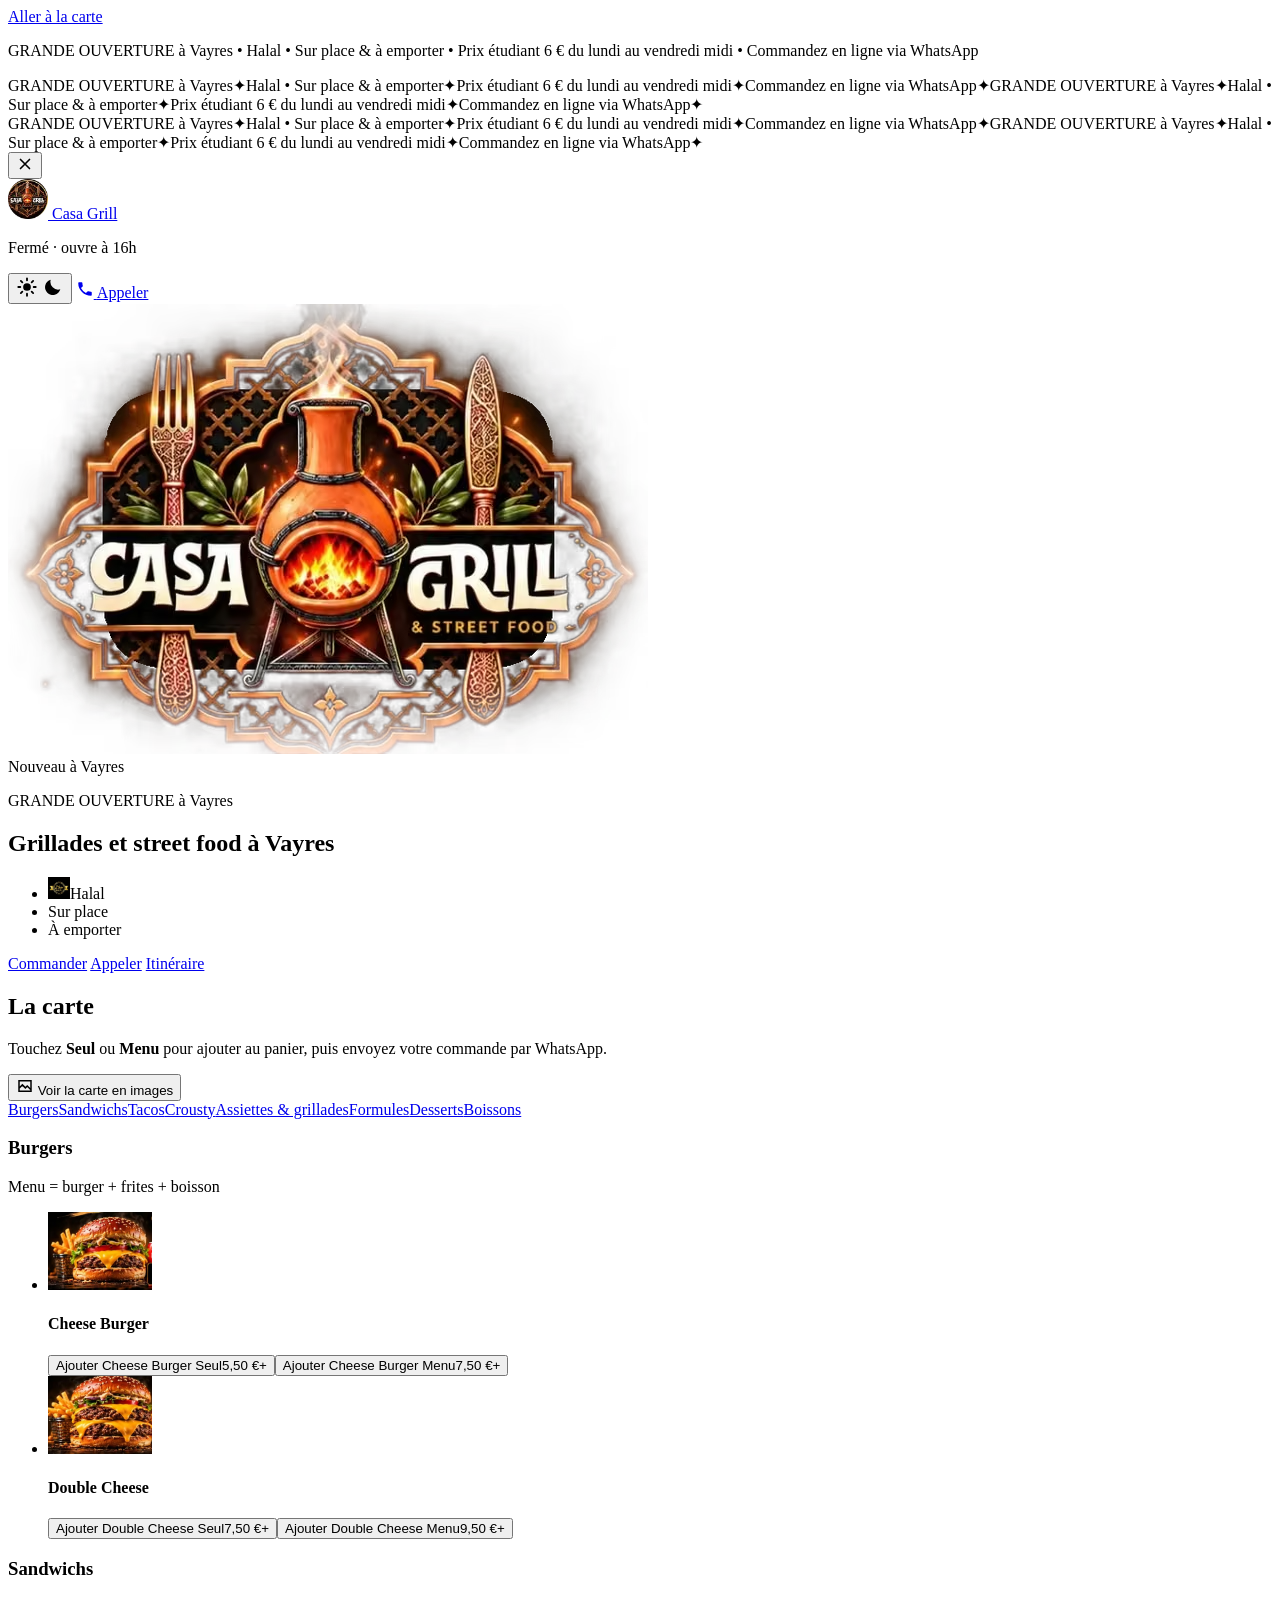
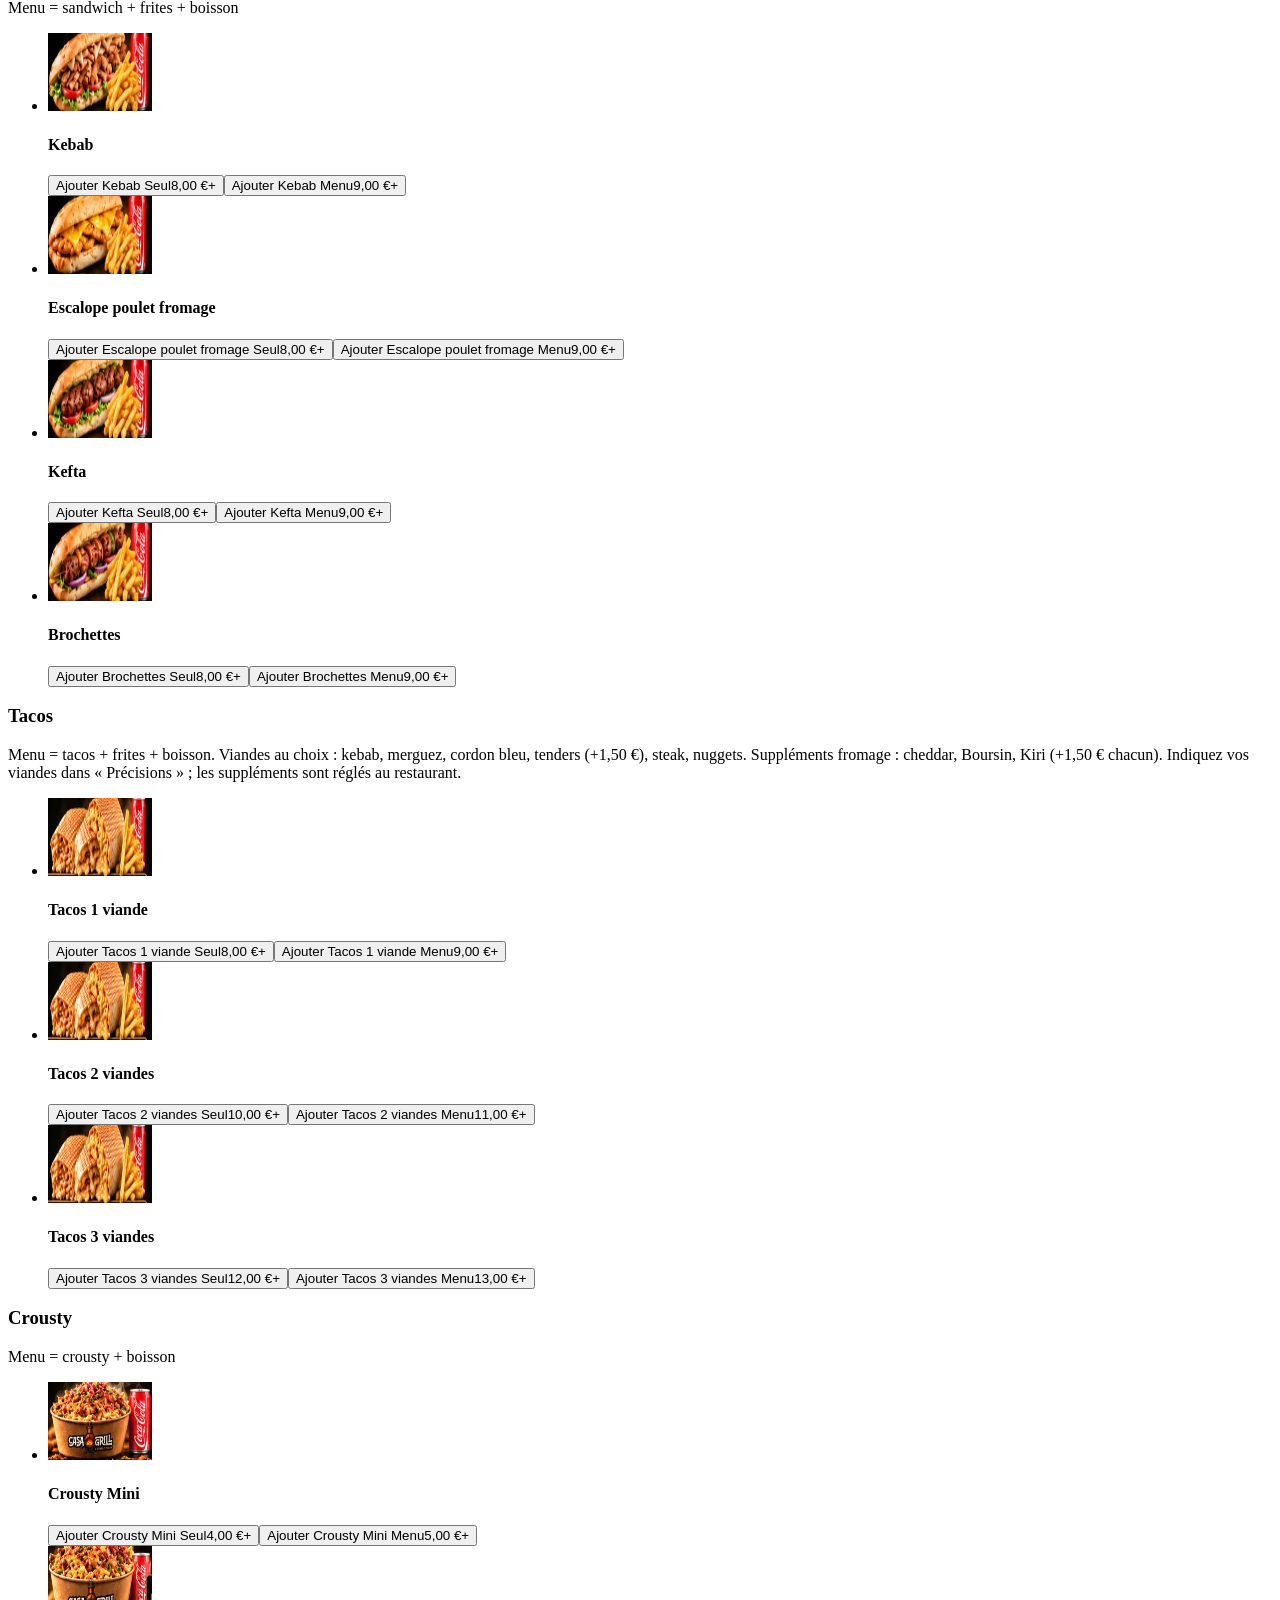
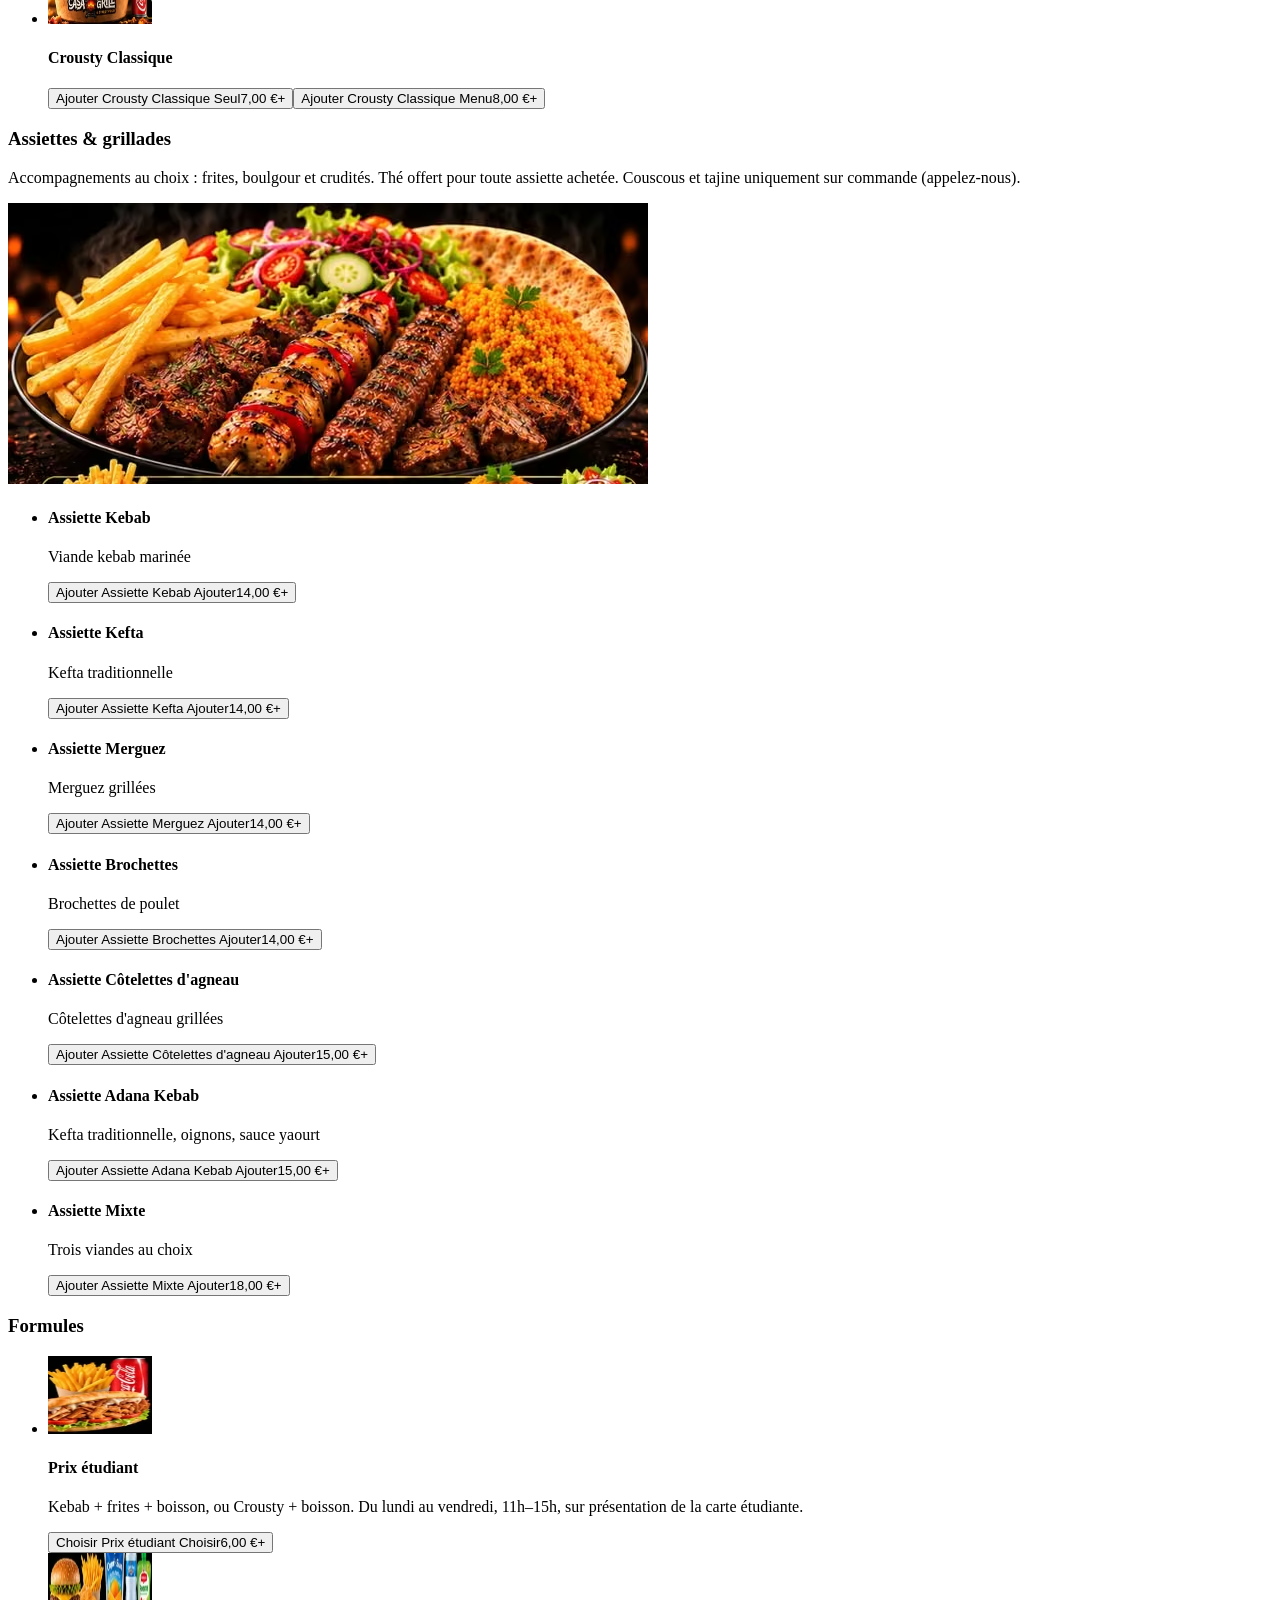
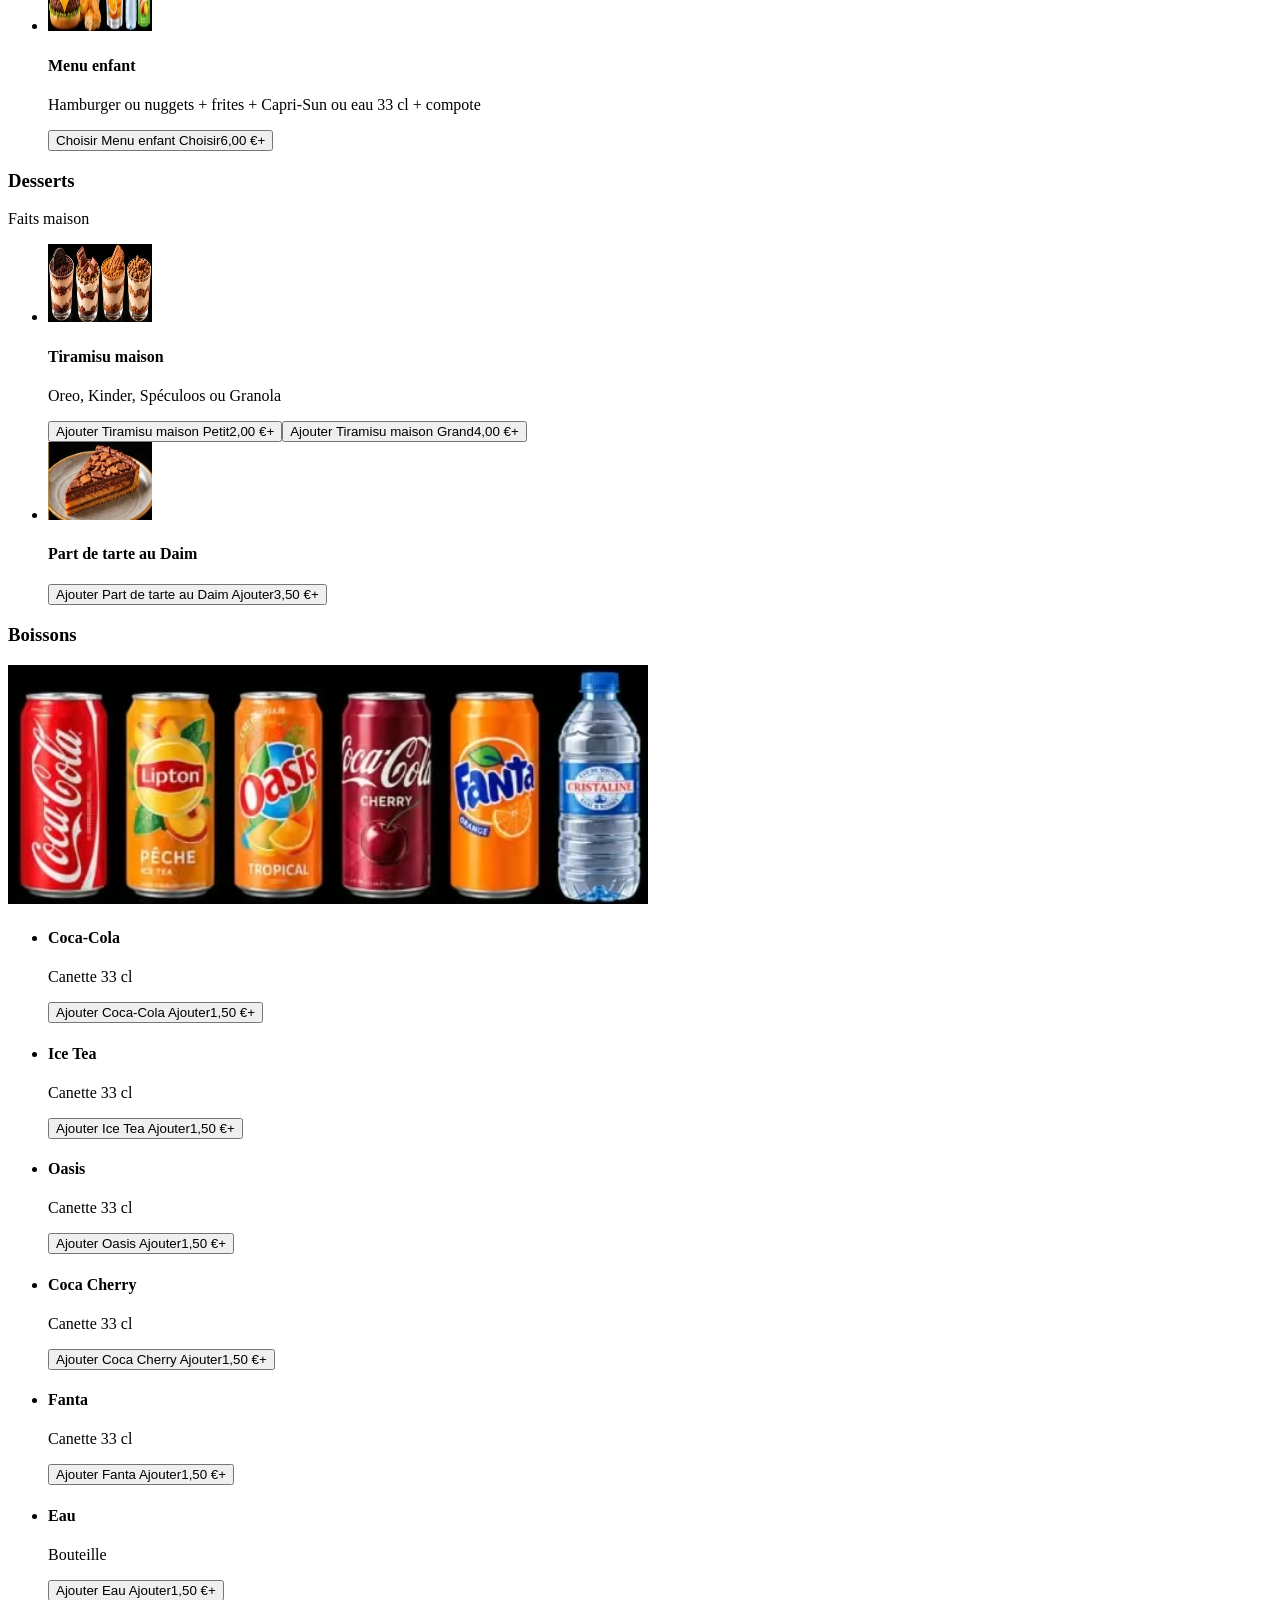
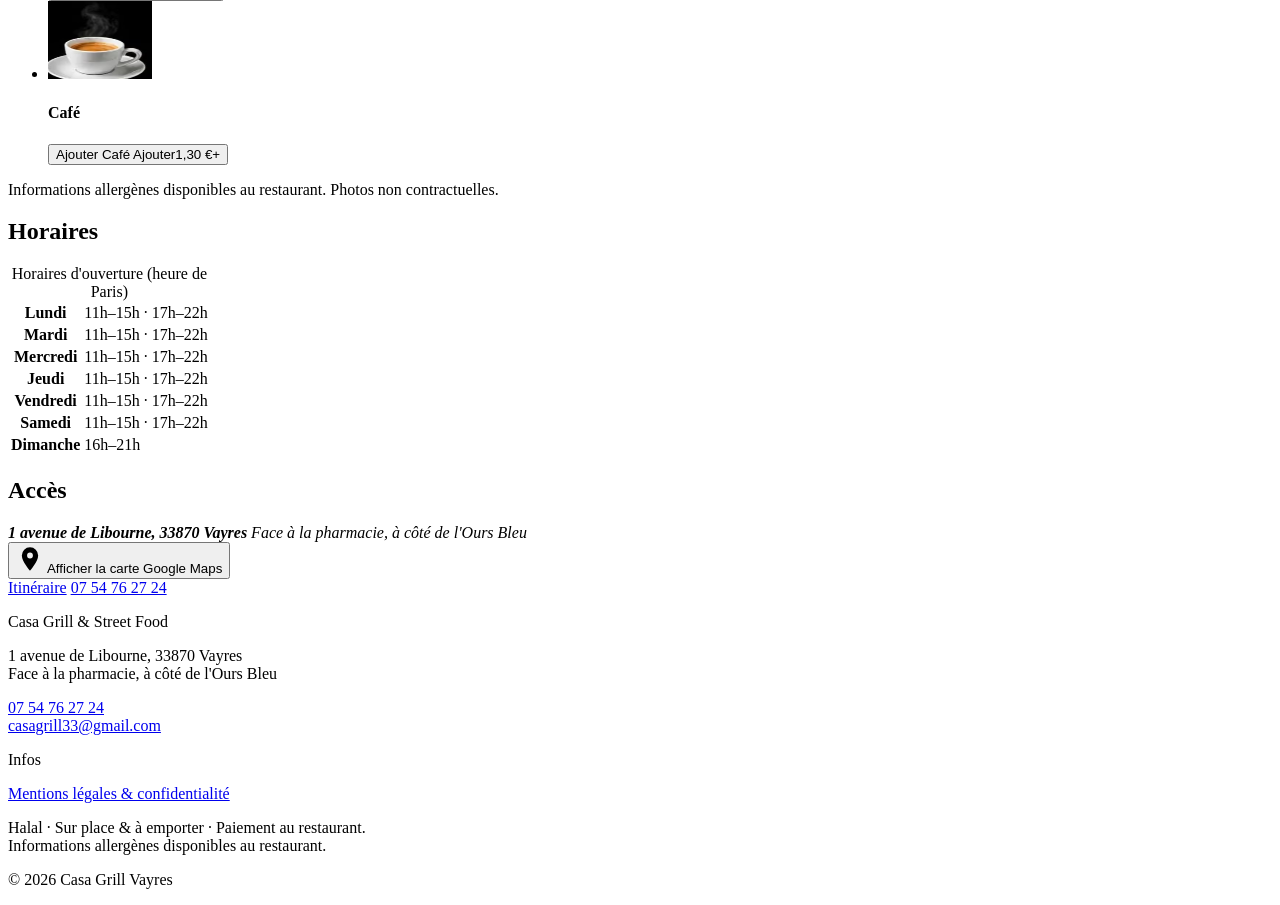
==== src/index.html @ 702e7d70 "Site Casa Grill Vayres : carte, panier et commande WhatsApp Co-Authored-By: Claude Opus 5.5 <noreply" ====
<!doctype html>
<html lang="fr" data-theme="dark">
<head>
<meta charset="utf-8">
<meta name="viewport" content="width=device-width, initial-scale=1, viewport-fit=cover">
<title>Casa Grill Vayres – Kebab, burgers, tacos &amp; grillades halal</title>
<meta name="description" content="Casa Grill &amp; Street Food à Vayres (33870), près de Libourne : kebab, burgers, tacos, crousty et assiettes grillées halal. Sur place, à emporter, commande par WhatsApp au 07 54 76 27 24.">
<link rel="canonical" href="https://casagrill-vayres.fr/">
<meta name="theme-color" content="#120d09">
<meta name="color-scheme" content="dark light">
<meta property="og:type" content="restaurant">
<meta property="og:locale" content="fr_FR">
<meta property="og:site_name" content="Casa Grill Vayres">
<meta property="og:title" content="Casa Grill Vayres – Kebab, burgers, tacos &amp; grillades halal">
<meta property="og:description" content="Grillades et street food halal à Vayres. Sur place &amp; à emporter. Commandez en ligne via WhatsApp.">
<meta property="og:url" content="https://casagrill-vayres.fr/">
<meta property="og:image" content="https://casagrill-vayres.fr/img/og-image.jpg">
<meta property="og:image:width" content="1200">
<meta property="og:image:height" content="630">
<meta property="og:image:alt" content="Logo Casa Grill &amp; Street Food, Vayres">
<meta name="twitter:card" content="summary_large_image">
<meta name="twitter:title" content="Casa Grill Vayres – Kebab, burgers, tacos &amp; grillades halal">
<meta name="twitter:description" content="Grillades et street food halal à Vayres. Sur place &amp; à emporter.">
<meta name="twitter:image" content="https://casagrill-vayres.fr/img/og-image.jpg">
<link rel="icon" href="img/favicon-32.png" sizes="32x32" type="image/png">
<link rel="apple-touch-icon" href="img/apple-touch-icon.png">
<link rel="manifest" href="manifest.webmanifest">
<link rel="preload" href="fonts/rakkas-latin.woff2" as="font" type="font/woff2" crossorigin>
<link rel="preload" href="fonts/figtree-latin.woff2" as="font" type="font/woff2" crossorigin>
<link rel="preload" as="image" href="img/logo-hero-sm.avif" type="image/avif" imagesrcset="img/logo-hero-sm.avif 320w, img/logo-hero.avif 640w" imagesizes="(min-width: 900px) 420px, min(72vw, 330px)" fetchpriority="high">
<link rel="preload" href="data/menu.json" as="fetch" crossorigin>
<link rel="preload" href="data/config.json" as="fetch" crossorigin>
<script>
  // Thème : sombre par défaut, choix mémorisé.
  try { var t = localStorage.getItem('cg-theme'); if (t === 'light' || t === 'dark') document.documentElement.dataset.theme = t; } catch (e) {}
</script>
<style>/*INLINE_CSS*/</style>
<script type="application/ld+json">
{
  "@context": "https://schema.org",
  "@type": "Restaurant",
  "@id": "https://casagrill-vayres.fr/#restaurant",
  "name": "Casa Grill & Street Food",
  "alternateName": "Casa Grill Vayres",
  "description": "Restaurant halal de grillades et street food à Vayres : kebab, burgers, tacos, crousty, assiettes grillées. Sur place et à emporter.",
  "url": "https://casagrill-vayres.fr/",
  "image": ["https://casagrill-vayres.fr/img/og-image.jpg"],
  "logo": "https://casagrill-vayres.fr/img/icon-512.png",
  "telephone": "+33754762724",
  "email": "casagrill33@gmail.com",
  "priceRange": "€",
  "servesCuisine": ["Halal", "Kebab", "Burgers", "Tacos", "Grillades", "Street food", "Orientale"],
  "acceptsReservations": false,
  "hasMenu": "https://casagrill-vayres.fr/#carte",
  "address": {
    "@type": "PostalAddress",
    "streetAddress": "1 avenue de Libourne",
    "addressLocality": "Vayres",
    "postalCode": "33870",
    "addressRegion": "Nouvelle-Aquitaine",
    "addressCountry": "FR"
  },
  "geo": { "@type": "GeoCoordinates", "latitude": 44.8986, "longitude": -0.3168 },
  "openingHoursSpecification": [
    { "@type": "OpeningHoursSpecification", "dayOfWeek": ["Monday","Tuesday","Wednesday","Thursday","Friday","Saturday"], "opens": "11:00", "closes": "15:00" },
    { "@type": "OpeningHoursSpecification", "dayOfWeek": ["Monday","Tuesday","Wednesday","Thursday","Friday","Saturday"], "opens": "17:00", "closes": "22:00" },
    { "@type": "OpeningHoursSpecification", "dayOfWeek": "Sunday", "opens": "16:00", "closes": "21:00" }
  ],
  "amenityFeature": [
    { "@type": "LocationFeatureSpecification", "name": "Halal", "value": true },
    { "@type": "LocationFeatureSpecification", "name": "Sur place", "value": true },
    { "@type": "LocationFeatureSpecification", "name": "À emporter", "value": true }
  ]
}
</script>
</head>
<body>
<a class="skip" href="#carte">Aller à la carte</a>

<div class="marquee" id="marquee" role="region" aria-label="Annonce : spéciale ouverture" hidden>
  <p class="sr-only" id="marquee-sr"></p>
  <div class="marquee__viewport" aria-hidden="true">
    <div class="marquee__track" id="marquee-track"></div>
  </div>
  <button class="marquee__close" id="marquee-close" type="button" aria-label="Fermer l'annonce">
    <svg viewBox="0 0 24 24" width="18" height="18" aria-hidden="true"><path d="M6 6l12 12M18 6L6 18" stroke="currentColor" stroke-width="2.2" stroke-linecap="round"/></svg>
  </button>
</div>

<header class="site-header" id="top">
  <div class="wrap site-header__inner">
    <a class="brand" href="#top" aria-label="Casa Grill, retour en haut">
      <img src="img/logo-64.webp" srcset="img/logo-64.webp 1x, img/logo-128.webp 2x" width="40" height="40" alt="">
      <span class="brand__name">Casa Grill</span>
    </a>
    <p class="status" id="status" aria-live="polite"><span class="status__dot" aria-hidden="true"></span><span class="status__text">Horaires…</span></p>
    <button class="icon-btn" id="theme-toggle" type="button" aria-label="Passer en mode clair" aria-pressed="false">
      <svg class="i-sun" viewBox="0 0 24 24" width="22" height="22" aria-hidden="true"><circle cx="12" cy="12" r="4.2" fill="currentColor"/><g stroke="currentColor" stroke-width="2" stroke-linecap="round"><path d="M12 2.5v2.2M12 19.3v2.2M2.5 12h2.2M19.3 12h2.2M5.3 5.3l1.6 1.6M17.1 17.1l1.6 1.6M5.3 18.7l1.6-1.6M17.1 6.9l1.6-1.6"/></g></svg>
      <svg class="i-moon" viewBox="0 0 24 24" width="22" height="22" aria-hidden="true"><path d="M20 14.5A8.5 8.5 0 0 1 9.5 4a8.5 8.5 0 1 0 10.5 10.5z" fill="currentColor"/></svg>
    </button>
    <a class="btn btn--call btn--sm" href="tel:+33754762724" aria-label="Appeler le restaurant">
      <svg viewBox="0 0 24 24" width="18" height="18" aria-hidden="true"><path fill="currentColor" d="M6.6 10.8a15.2 15.2 0 0 0 6.6 6.6l2.2-2.2c.3-.3.7-.4 1-.2 1.1.4 2.3.6 3.6.6.6 0 1 .4 1 1V20c0 .6-.4 1-1 1A17 17 0 0 1 3 4c0-.6.4-1 1-1h3.5c.6 0 1 .4 1 1 0 1.3.2 2.5.6 3.6.1.3 0 .7-.2 1z"/></svg>
      <span>Appeler</span>
    </a>
  </div>
</header>

<main>
  <section class="hero" aria-labelledby="hero-title">
    <div class="wrap hero__inner">
      <picture class="hero__logo">
        <source type="image/avif" srcset="img/logo-hero-sm.avif 320w, img/logo-hero.avif 640w" sizes="(min-width: 900px) 420px, min(72vw, 330px)">
        <img src="img/logo-hero-sm.webp" srcset="img/logo-hero-sm.webp 320w, img/logo-hero.webp 640w" sizes="(min-width: 900px) 420px, min(72vw, 330px)" width="640" height="450" alt="Casa Grill &amp; Street Food" fetchpriority="high" decoding="async">
      </picture>
      <div class="hero__text">
        <div class="hero__news" id="hero-news" hidden>
          <span class="pill pill--new" id="hero-badge">Nouveau à Vayres</span>
          <p class="hero__news-msg" id="hero-news-msg"></p>
          <p class="countdown" id="countdown" hidden>
            <span class="countdown__label" id="countdown-label">Grande ouverture dans</span>
            <span class="countdown__units" role="timer" aria-live="off">
              <span><b id="cd-d">0</b> j</span><span><b id="cd-h">0</b> h</span><span><b id="cd-m">0</b> min</span><span><b id="cd-s">0</b> s</span>
            </span>
          </p>
        </div>
        <h1 id="hero-title">Grillades et street food <span class="nowrap">à Vayres</span></h1>
        <ul class="badges" aria-label="Points forts">
          <li class="pill pill--halal"><img src="img/halal-sm.webp" width="22" height="22" alt="" loading="lazy">Halal</li>
          <li class="pill">Sur place</li>
          <li class="pill">À emporter</li>
        </ul>
        <div class="hero__ctas">
          <a class="btn btn--primary" href="#carte">Commander</a>
          <a class="btn btn--ghost" href="tel:+33754762724">Appeler</a>
          <a class="btn btn--ghost" href="https://www.google.com/maps/dir/?api=1&amp;destination=Casa+Grill+1+avenue+de+Libourne+33870+Vayres" target="_blank" rel="noopener">Itinéraire</a>
        </div>
      </div>
    </div>
  </section>

  <section class="menu-section" id="carte" aria-labelledby="carte-title">
    <div class="wrap menu-head">
      <h2 id="carte-title" class="section-title">La carte</h2>
      <p class="menu-head__sub">Touchez <b>Seul</b> ou <b>Menu</b> pour ajouter au panier, puis envoyez votre commande par WhatsApp.</p>
      <button class="btn btn--ghost btn--sm" type="button" id="open-posters">
        <svg viewBox="0 0 24 24" width="18" height="18" aria-hidden="true"><path fill="none" stroke="currentColor" stroke-width="2" d="M4 5h16v14H4zM4 15l4.5-4.5 4 4 2.5-2.5L20 17"/></svg>
        Voir la carte en images
      </button>
    </div>
    <nav class="tabs" id="tabs" aria-label="Catégories de la carte">
      <div class="tabs__scroller" id="tabs-scroller"></div>
    </nav>
    <div class="wrap" id="menu" aria-live="off">
      <noscript><p class="notice">Activez JavaScript pour commander en ligne, ou appelez le <a href="tel:+33754762724">07 54 76 27 24</a>. Carte en images : <a href="img/affiche-carte-street-food.webp">street food</a>, <a href="img/affiche-carte-assiettes.webp">assiettes &amp; desserts</a>.</p></noscript>
    </div>
    <div class="wrap">
      <p class="fine">Informations allergènes disponibles au restaurant. Photos non contractuelles.</p>
    </div>
  </section>

  <section class="info-section" id="horaires" aria-labelledby="horaires-title">
    <div class="wrap info-grid">
      <div class="card">
        <h2 id="horaires-title" class="section-title">Horaires</h2>
        <table class="hours" id="hours-table">
          <caption class="sr-only">Horaires d'ouverture (heure de Paris)</caption>
          <tbody>
            <tr data-day="mon"><th scope="row">Lundi</th><td>11h–15h · 17h–22h</td></tr>
            <tr data-day="tue"><th scope="row">Mardi</th><td>11h–15h · 17h–22h</td></tr>
            <tr data-day="wed"><th scope="row">Mercredi</th><td>11h–15h · 17h–22h</td></tr>
            <tr data-day="thu"><th scope="row">Jeudi</th><td>11h–15h · 17h–22h</td></tr>
            <tr data-day="fri"><th scope="row">Vendredi</th><td>11h–15h · 17h–22h</td></tr>
            <tr data-day="sat"><th scope="row">Samedi</th><td>11h–15h · 17h–22h</td></tr>
            <tr data-day="sun"><th scope="row">Dimanche</th><td>16h–21h</td></tr>
          </tbody>
        </table>
        <p class="closures" id="closures" hidden></p>
      </div>

      <div class="card" id="acces" aria-labelledby="acces-title">
        <h2 id="acces-title" class="section-title">Accès</h2>
        <address class="addr">
          <strong>1 avenue de Libourne, 33870 Vayres</strong>
          <span>Face à la pharmacie, à côté de l'Ours Bleu</span>
        </address>
        <div class="map" id="map">
          <button type="button" class="map__load" id="map-load">
            <svg viewBox="0 0 24 24" width="28" height="28" aria-hidden="true"><path fill="currentColor" d="M12 2a7 7 0 0 0-7 7c0 5.2 7 13 7 13s7-7.8 7-13a7 7 0 0 0-7-7zm0 9.5A2.5 2.5 0 1 1 12 6.5a2.5 2.5 0 0 1 0 5z"/></svg>
            <span>Afficher la carte Google Maps</span>
          </button>
        </div>
        <div class="row-btns">
          <a class="btn btn--primary" href="https://www.google.com/maps/dir/?api=1&amp;destination=Casa+Grill+1+avenue+de+Libourne+33870+Vayres" target="_blank" rel="noopener">Itinéraire</a>
          <a class="btn btn--ghost" href="tel:+33754762724">07 54 76 27 24</a>
        </div>
      </div>
    </div>
  </section>
</main>

<footer class="site-footer">
  <div class="wrap footer-grid">
    <div>
      <p class="footer-brand">Casa Grill &amp; Street Food</p>
      <p>1 avenue de Libourne, 33870 Vayres<br>Face à la pharmacie, à côté de l'Ours Bleu</p>
      <p><a href="tel:+33754762724">07 54 76 27 24</a><br><a href="mailto:casagrill33@gmail.com">casagrill33@gmail.com</a></p>
    </div>
    <div id="footer-delivery" hidden>
      <p class="footer-h">Livraison</p>
      <div class="row-btns" id="delivery-links"></div>
    </div>
    <div id="footer-social" hidden>
      <p class="footer-h">Suivez-nous</p>
      <div class="row-btns" id="social-links"></div>
    </div>
    <div>
      <p class="footer-h">Infos</p>
      <p><a href="mentions-legales.html">Mentions légales &amp; confidentialité</a></p>
      <p class="fine">Halal · Sur place &amp; à emporter · Paiement au restaurant.<br>Informations allergènes disponibles au restaurant.</p>
    </div>
  </div>
  <p class="wrap copyright">© <span id="year">2026</span> Casa Grill Vayres</p>
</footer>

<!-- Barre panier -->
<div class="cartbar" id="cartbar" hidden>
  <button class="cartbar__btn" type="button" id="open-cart" aria-haspopup="dialog">
    <span class="cartbar__count" id="cart-count">0</span>
    <span class="cartbar__label"><span class="xs-hide">Voir ma commande</span><span class="xs-show">Commande</span></span>
    <span class="cartbar__total" id="cart-total">0,00 €</span>
  </button>
</div>

<!-- Fenêtre de choix (boisson, parfum…) -->
<dialog class="sheet" id="choice-sheet" aria-labelledby="choice-title">
  <form method="dialog" class="sheet__inner" id="choice-form">
    <div class="sheet__head">
      <h2 id="choice-title">Choix</h2>
      <button class="icon-btn" type="button" data-close aria-label="Fermer"><svg viewBox="0 0 24 24" width="22" height="22" aria-hidden="true"><path d="M6 6l12 12M18 6L6 18" stroke="currentColor" stroke-width="2.2" stroke-linecap="round"/></svg></button>
    </div>
    <div class="sheet__body" id="choice-body"></div>
    <div class="sheet__foot">
      <button class="btn btn--primary btn--block" type="submit" id="choice-submit">Ajouter</button>
    </div>
  </form>
</dialog>

<!-- Tiroir commande -->
<dialog class="sheet sheet--tall" id="cart-sheet" aria-labelledby="cart-title">
  <div class="sheet__inner">
    <div class="sheet__head">
      <h2 id="cart-title">Ma commande</h2>
      <button class="icon-btn" type="button" data-close aria-label="Fermer"><svg viewBox="0 0 24 24" width="22" height="22" aria-hidden="true"><path d="M6 6l12 12M18 6L6 18" stroke="currentColor" stroke-width="2.2" stroke-linecap="round"/></svg></button>
    </div>
    <div class="sheet__body" id="cart-body">
      <ul class="lines" id="cart-lines"></ul>
      <p class="empty" id="cart-empty" hidden>Votre panier est vide.</p>
      <form id="order-form" class="order-form" novalidate>
        <fieldset class="seg">
          <legend>Mode</legend>
          <label><input type="radio" name="mode" value="À emporter" checked><span>À emporter</span></label>
          <label><input type="radio" name="mode" value="Sur place"><span>Sur place</span></label>
        </fieldset>
        <div class="field">
          <label for="f-name">Prénom</label>
          <input id="f-name" name="name" type="text" autocomplete="given-name" required maxlength="40" aria-describedby="e-name">
          <p class="err" id="e-name" hidden>Indiquez votre prénom.</p>
        </div>
        <div class="field">
          <label for="f-phone">Téléphone</label>
          <input id="f-phone" name="phone" type="tel" inputmode="tel" autocomplete="tel" required placeholder="06 12 34 56 78" aria-describedby="e-phone">
          <p class="err" id="e-phone" hidden>Numéro français attendu : 06…, 07… ou +33…</p>
        </div>
        <div class="field">
          <label for="f-time">Heure souhaitée</label>
          <select id="f-time" name="time" required aria-describedby="time-hint"></select>
          <p class="hint" id="time-hint"></p>
          <p class="warn" id="student-warn" hidden>La formule étudiant est valable du lundi au vendredi, de 11h à 15h. Choisissez un créneau dans cette plage, ou retirez-la.</p>
        </div>
        <div class="field">
          <label for="f-notes">Précisions <span class="muted">(sauces, sans oignons, viandes du tacos…)</span></label>
          <textarea id="f-notes" name="notes" rows="3" maxlength="500"></textarea>
        </div>
      </form>
    </div>
    <div class="sheet__foot">
      <p class="total-line"><span>Total</span><strong id="sheet-total">0,00 €</strong></p>
      <a class="btn btn--wa btn--block" id="wa-link" href="https://wa.me/33754762724" target="_blank" rel="noopener">
        <svg viewBox="0 0 24 24" width="22" height="22" aria-hidden="true"><path fill="currentColor" d="M12 2a10 10 0 0 0-8.6 15.1L2 22l5-1.3A10 10 0 1 0 12 2zm0 18.2a8.2 8.2 0 0 1-4.2-1.2l-.3-.2-3 .8.8-2.9-.2-.3A8.2 8.2 0 1 1 12 20.2zm4.5-6.1c-.2-.1-1.5-.7-1.7-.8-.2-.1-.4-.1-.6.1l-.8 1c-.1.2-.3.2-.5.1a6.7 6.7 0 0 1-3.3-2.9c-.3-.4.2-.4.7-1.4.1-.2 0-.3 0-.4l-.8-1.8c-.2-.5-.4-.4-.6-.4h-.5a1 1 0 0 0-.7.3 3 3 0 0 0-.9 2.2 5.2 5.2 0 0 0 1.1 2.7 11.8 11.8 0 0 0 4.5 4c1.7.7 2.3.8 3.2.6.5-.1 1.5-.6 1.7-1.2.2-.6.2-1.1.2-1.2-.1-.1-.3-.2-.5-.3z"/></svg>
        Envoyer sur WhatsApp
      </a>
      <div class="row-btns row-btns--split">
        <a class="btn btn--ghost" href="tel:+33754762724">Appeler le restaurant</a>
        <button class="btn btn--ghost" type="button" id="copy-order">Copier la commande</button>
      </div>
      <p class="fine center">Paiement au restaurant. Commande confirmée par le restaurant après réception.</p>
    </div>
  </div>
</dialog>

<!-- Confirmation -->
<dialog class="sheet" id="sent-sheet" aria-labelledby="sent-title">
  <div class="sheet__inner">
    <div class="sheet__body center">
      <p class="sent-icon" aria-hidden="true">✓</p>
      <h2 id="sent-title">Commande prête dans WhatsApp</h2>
      <p>Appuyez sur <b>Envoyer</b> dans WhatsApp. Le restaurant vous confirme la commande dès réception.</p>
      <p class="muted">Votre panier a été vidé. WhatsApp ne s'est pas ouvert ?</p>
    </div>
    <div class="sheet__foot">
      <button class="btn btn--ghost btn--block" type="button" id="restore-cart">Revenir à ma commande</button>
      <button class="btn btn--primary btn--block" type="button" data-close>Terminé</button>
    </div>
  </div>
</dialog>

<!-- Affiches -->
<dialog class="lightbox" id="posters" aria-labelledby="posters-title">
  <div class="lightbox__head">
    <h2 id="posters-title">La carte en images</h2>
    <p class="muted lightbox__hint">4 affiches · glissez, touchez pour zoomer</p>
    <button class="icon-btn" type="button" data-close aria-label="Fermer"><svg viewBox="0 0 24 24" width="22" height="22" aria-hidden="true"><path d="M6 6l12 12M18 6L6 18" stroke="currentColor" stroke-width="2.2" stroke-linecap="round"/></svg></button>
  </div>
  <div class="lightbox__track" id="posters-track">
    <figure><button type="button" class="zoomable" aria-label="Zoomer : burgers, sandwichs, tacos, crousty, formules"><img data-src="img/affiche-carte-street-food.webp" width="1600" height="1618" alt="Affiche : burgers, sandwichs, tacos, crousty, prix étudiant et menu enfant"></button></figure>
    <figure><button type="button" class="zoomable" aria-label="Zoomer : assiettes, desserts, boissons"><img data-src="img/affiche-carte-assiettes.webp" width="1380" height="2000" alt="Affiche : assiettes et grillades, desserts maison, boissons"></button></figure>
    <figure><button type="button" class="zoomable" aria-label="Zoomer : burgers et assiettes"><img data-src="img/affiche-burgers-assiettes.webp" width="1600" height="1132" alt="Affiche : burgers, sandwichs, tacos, crousty, assiettes et grillades"></button></figure>
    <figure><button type="button" class="zoomable" aria-label="Zoomer : desserts, boissons, infos"><img data-src="img/affiche-desserts-infos.webp" width="1600" height="1132" alt="Affiche : formules, desserts, boissons, horaires et contact"></button></figure>
  </div>
</dialog>

<div class="toast" id="toast" role="status" aria-live="polite"></div>


<script src="js/app.js" defer></script>
</body>
</html>
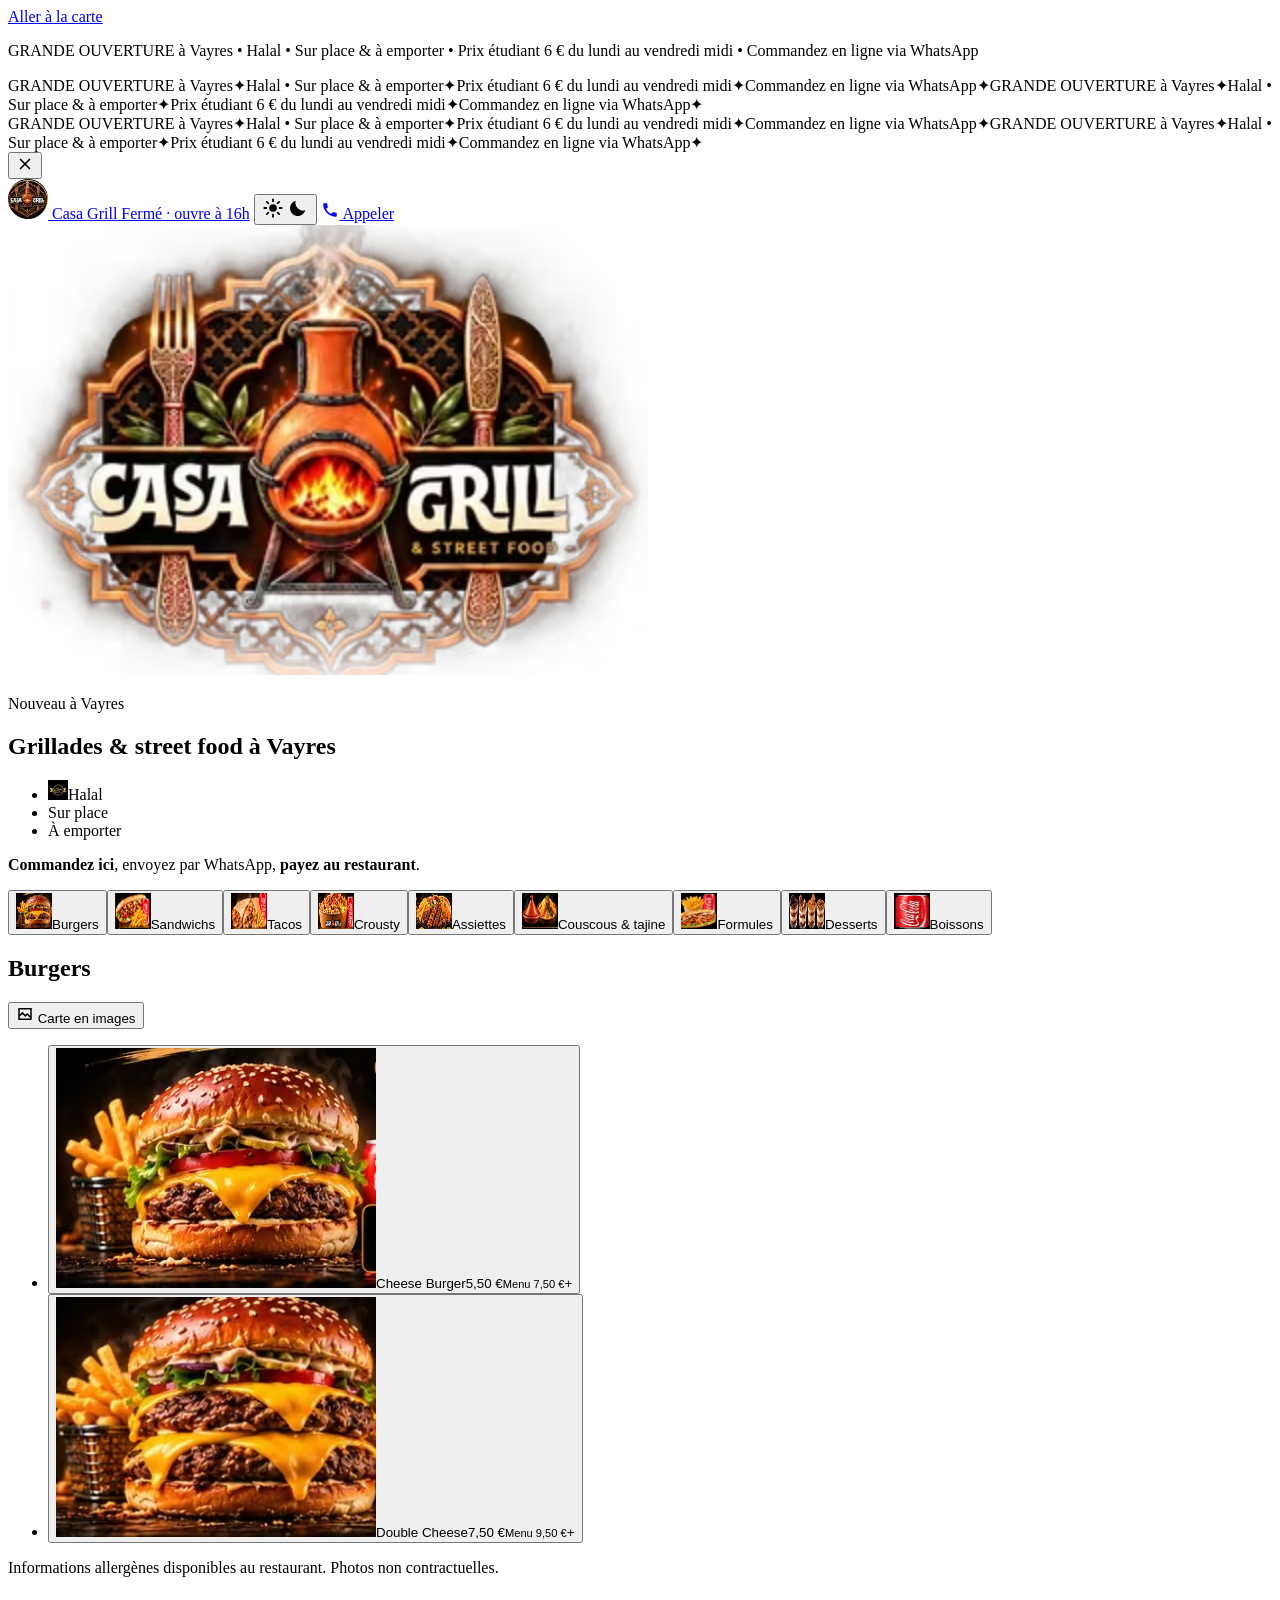
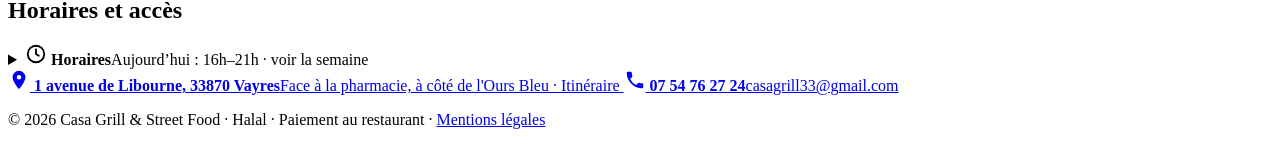
==== commit 511ae773: "Refonte façon appli : une catégorie à la fois, fiches produit, couscous et tajine sur commande Ajout" ====
--- a/src/index.html
+++ b/src/index.html
@@ -27,7 +27,7 @@
 <link rel="manifest" href="manifest.webmanifest">
 <link rel="preload" href="fonts/rakkas-latin.woff2" as="font" type="font/woff2" crossorigin>
 <link rel="preload" href="fonts/figtree-latin.woff2" as="font" type="font/woff2" crossorigin>
-<link rel="preload" as="image" href="img/logo-hero-sm.avif" type="image/avif" imagesrcset="img/logo-hero-sm.avif 320w, img/logo-hero.avif 640w" imagesizes="(min-width: 900px) 420px, min(72vw, 330px)" fetchpriority="high">
+<link rel="preload" as="image" href="img/logo-hero-sm.avif" type="image/avif" imagesrcset="img/logo-hero-sm.avif 320w, img/logo-hero.avif 640w" imagesizes="(min-width: 900px) 260px, 132px" fetchpriority="high">
 <link rel="preload" href="data/menu.json" as="fetch" crossorigin>
 <link rel="preload" href="data/config.json" as="fetch" crossorigin>
 <script>
@@ -93,7 +93,7 @@
       <img src="img/logo-64.webp" srcset="img/logo-64.webp 1x, img/logo-128.webp 2x" width="40" height="40" alt="">
       <span class="brand__name">Casa Grill</span>
     </a>
-    <p class="status" id="status" aria-live="polite"><span class="status__dot" aria-hidden="true"></span><span class="status__text">Horaires…</span></p>
+    <a class="status" id="status" href="#infos" aria-live="polite"><span class="status__dot" aria-hidden="true"></span><span class="status__text">Horaires…</span></a>
     <button class="icon-btn" id="theme-toggle" type="button" aria-label="Passer en mode clair" aria-pressed="false">
       <svg class="i-sun" viewBox="0 0 24 24" width="22" height="22" aria-hidden="true"><circle cx="12" cy="12" r="4.2" fill="currentColor"/><g stroke="currentColor" stroke-width="2" stroke-linecap="round"><path d="M12 2.5v2.2M12 19.3v2.2M2.5 12h2.2M19.3 12h2.2M5.3 5.3l1.6 1.6M17.1 17.1l1.6 1.6M5.3 18.7l1.6-1.6M17.1 6.9l1.6-1.6"/></g></svg>
       <svg class="i-moon" viewBox="0 0 24 24" width="22" height="22" aria-hidden="true"><path d="M20 14.5A8.5 8.5 0 0 1 9.5 4a8.5 8.5 0 1 0 10.5 10.5z" fill="currentColor"/></svg>
@@ -109,89 +109,88 @@
   <section class="hero" aria-labelledby="hero-title">
     <div class="wrap hero__inner">
       <picture class="hero__logo">
-        <source type="image/avif" srcset="img/logo-hero-sm.avif 320w, img/logo-hero.avif 640w" sizes="(min-width: 900px) 420px, min(72vw, 330px)">
-        <img src="img/logo-hero-sm.webp" srcset="img/logo-hero-sm.webp 320w, img/logo-hero.webp 640w" sizes="(min-width: 900px) 420px, min(72vw, 330px)" width="640" height="450" alt="Casa Grill &amp; Street Food" fetchpriority="high" decoding="async">
+        <source type="image/avif" srcset="img/logo-hero-sm.avif 320w, img/logo-hero.avif 640w" sizes="(min-width: 900px) 260px, 132px">
+        <img src="img/logo-hero-sm.webp" srcset="img/logo-hero-sm.webp 320w, img/logo-hero.webp 640w" sizes="(min-width: 900px) 260px, 132px" width="640" height="450" alt="Casa Grill &amp; Street Food" fetchpriority="high" decoding="async">
       </picture>
       <div class="hero__text">
-        <div class="hero__news" id="hero-news" hidden>
-          <span class="pill pill--new" id="hero-badge">Nouveau à Vayres</span>
-          <p class="hero__news-msg" id="hero-news-msg"></p>
-          <p class="countdown" id="countdown" hidden>
-            <span class="countdown__label" id="countdown-label">Grande ouverture dans</span>
-            <span class="countdown__units" role="timer" aria-live="off">
-              <span><b id="cd-d">0</b> j</span><span><b id="cd-h">0</b> h</span><span><b id="cd-m">0</b> min</span><span><b id="cd-s">0</b> s</span>
-            </span>
-          </p>
-        </div>
-        <h1 id="hero-title">Grillades et street food <span class="nowrap">à Vayres</span></h1>
+        <p class="hero__news" id="hero-news" hidden><span class="pill pill--new" id="hero-badge">Nouveau à Vayres</span></p>
+        <h1 id="hero-title">Grillades &amp; street food <span class="nowrap">à Vayres</span></h1>
         <ul class="badges" aria-label="Points forts">
-          <li class="pill pill--halal"><img src="img/halal-sm.webp" width="22" height="22" alt="" loading="lazy">Halal</li>
+          <li class="pill pill--halal"><img src="img/halal-sm.webp" width="20" height="20" alt="">Halal</li>
           <li class="pill">Sur place</li>
           <li class="pill">À emporter</li>
         </ul>
-        <div class="hero__ctas">
-          <a class="btn btn--primary" href="#carte">Commander</a>
-          <a class="btn btn--ghost" href="tel:+33754762724">Appeler</a>
-          <a class="btn btn--ghost" href="https://www.google.com/maps/dir/?api=1&amp;destination=Casa+Grill+1+avenue+de+Libourne+33870+Vayres" target="_blank" rel="noopener">Itinéraire</a>
-        </div>
-      </div>
+        <p class="countdown" id="countdown" hidden>
+          <span class="countdown__label" id="countdown-label">Grande ouverture dans</span>
+          <span class="countdown__units" role="timer" aria-live="off"><span><b id="cd-d">0</b> j</span><span><b id="cd-h">0</b> h</span><span><b id="cd-m">0</b> min</span><span><b id="cd-s">0</b> s</span></span>
+        </p>
+      </div>
+    </div>
+    <div class="wrap hero__how">
+      <p><b>Commandez ici</b>, envoyez par WhatsApp, <b>payez au restaurant</b>.</p>
     </div>
   </section>
 
-  <section class="menu-section" id="carte" aria-labelledby="carte-title">
-    <div class="wrap menu-head">
-      <h2 id="carte-title" class="section-title">La carte</h2>
-      <p class="menu-head__sub">Touchez <b>Seul</b> ou <b>Menu</b> pour ajouter au panier, puis envoyez votre commande par WhatsApp.</p>
-      <button class="btn btn--ghost btn--sm" type="button" id="open-posters">
-        <svg viewBox="0 0 24 24" width="18" height="18" aria-hidden="true"><path fill="none" stroke="currentColor" stroke-width="2" d="M4 5h16v14H4zM4 15l4.5-4.5 4 4 2.5-2.5L20 17"/></svg>
-        Voir la carte en images
-      </button>
-    </div>
+  <section class="menu-section" id="carte" aria-label="La carte">
     <nav class="tabs" id="tabs" aria-label="Catégories de la carte">
-      <div class="tabs__scroller" id="tabs-scroller"></div>
+      <div class="tabs__scroller" id="tabs-scroller" role="tablist"></div>
     </nav>
-    <div class="wrap" id="menu" aria-live="off">
+    <div class="wrap panel" id="panel" role="tabpanel" aria-labelledby="">
+      <div class="panel__head">
+        <h2 class="panel__title" id="panel-title">La carte</h2>
+        <button class="link-btn" type="button" id="open-posters">
+          <svg viewBox="0 0 24 24" width="18" height="18" aria-hidden="true"><path fill="none" stroke="currentColor" stroke-width="2" d="M4 5h16v14H4zM4 15l4.5-4.5 4 4 2.5-2.5L20 17"/></svg>
+          Carte en images
+        </button>
+      </div>
+      <p class="panel__note" id="panel-note" hidden></p>
+      <ul class="grid" id="menu"></ul>
       <noscript><p class="notice">Activez JavaScript pour commander en ligne, ou appelez le <a href="tel:+33754762724">07 54 76 27 24</a>. Carte en images : <a href="img/affiche-carte-street-food.webp">street food</a>, <a href="img/affiche-carte-assiettes.webp">assiettes &amp; desserts</a>.</p></noscript>
-    </div>
+      <p class="fine">Informations allergènes disponibles au restaurant. Photos non contractuelles.</p>
+    </div>
+  </section>
+
+  <section class="infos" id="infos" aria-labelledby="infos-title">
     <div class="wrap">
-      <p class="fine">Informations allergènes disponibles au restaurant. Photos non contractuelles.</p>
-    </div>
-  </section>
-
-  <section class="info-section" id="horaires" aria-labelledby="horaires-title">
-    <div class="wrap info-grid">
-      <div class="card">
-        <h2 id="horaires-title" class="section-title">Horaires</h2>
-        <table class="hours" id="hours-table">
-          <caption class="sr-only">Horaires d'ouverture (heure de Paris)</caption>
-          <tbody>
-            <tr data-day="mon"><th scope="row">Lundi</th><td>11h–15h · 17h–22h</td></tr>
-            <tr data-day="tue"><th scope="row">Mardi</th><td>11h–15h · 17h–22h</td></tr>
-            <tr data-day="wed"><th scope="row">Mercredi</th><td>11h–15h · 17h–22h</td></tr>
-            <tr data-day="thu"><th scope="row">Jeudi</th><td>11h–15h · 17h–22h</td></tr>
-            <tr data-day="fri"><th scope="row">Vendredi</th><td>11h–15h · 17h–22h</td></tr>
-            <tr data-day="sat"><th scope="row">Samedi</th><td>11h–15h · 17h–22h</td></tr>
-            <tr data-day="sun"><th scope="row">Dimanche</th><td>16h–21h</td></tr>
-          </tbody>
-        </table>
-        <p class="closures" id="closures" hidden></p>
-      </div>
-
-      <div class="card" id="acces" aria-labelledby="acces-title">
-        <h2 id="acces-title" class="section-title">Accès</h2>
-        <address class="addr">
-          <strong>1 avenue de Libourne, 33870 Vayres</strong>
-          <span>Face à la pharmacie, à côté de l'Ours Bleu</span>
-        </address>
-        <div class="map" id="map">
-          <button type="button" class="map__load" id="map-load">
-            <svg viewBox="0 0 24 24" width="28" height="28" aria-hidden="true"><path fill="currentColor" d="M12 2a7 7 0 0 0-7 7c0 5.2 7 13 7 13s7-7.8 7-13a7 7 0 0 0-7-7zm0 9.5A2.5 2.5 0 1 1 12 6.5a2.5 2.5 0 0 1 0 5z"/></svg>
-            <span>Afficher la carte Google Maps</span>
-          </button>
-        </div>
-        <div class="row-btns">
-          <a class="btn btn--primary" href="https://www.google.com/maps/dir/?api=1&amp;destination=Casa+Grill+1+avenue+de+Libourne+33870+Vayres" target="_blank" rel="noopener">Itinéraire</a>
-          <a class="btn btn--ghost" href="tel:+33754762724">07 54 76 27 24</a>
+      <h2 class="sr-only" id="infos-title">Horaires et accès</h2>
+      <div class="info-card">
+        <details class="info-row" id="hours-details">
+          <summary>
+            <svg viewBox="0 0 24 24" width="22" height="22" aria-hidden="true"><circle cx="12" cy="12" r="9" fill="none" stroke="currentColor" stroke-width="2"/><path d="M12 7v5l3 2" fill="none" stroke="currentColor" stroke-width="2" stroke-linecap="round"/></svg>
+            <span class="info-row__text"><b>Horaires</b><span id="today-hours">Lun–sam 11h–15h · 17h–22h · Dim 16h–21h</span></span>
+            <span class="chev" aria-hidden="true"></span>
+          </summary>
+          <table class="hours" id="hours-table">
+            <caption class="sr-only">Horaires d'ouverture (heure de Paris)</caption>
+            <tbody>
+              <tr data-day="mon"><th scope="row">Lundi</th><td>11h–15h · 17h–22h</td></tr>
+              <tr data-day="tue"><th scope="row">Mardi</th><td>11h–15h · 17h–22h</td></tr>
+              <tr data-day="wed"><th scope="row">Mercredi</th><td>11h–15h · 17h–22h</td></tr>
+              <tr data-day="thu"><th scope="row">Jeudi</th><td>11h–15h · 17h–22h</td></tr>
+              <tr data-day="fri"><th scope="row">Vendredi</th><td>11h–15h · 17h–22h</td></tr>
+              <tr data-day="sat"><th scope="row">Samedi</th><td>11h–15h · 17h–22h</td></tr>
+              <tr data-day="sun"><th scope="row">Dimanche</th><td>16h–21h</td></tr>
+            </tbody>
+          </table>
+          <p class="closures" id="closures" hidden></p>
+        </details>
+        <a class="info-row" href="https://www.google.com/maps/dir/?api=1&amp;destination=Casa+Grill+1+avenue+de+Libourne+33870+Vayres" target="_blank" rel="noopener">
+          <svg viewBox="0 0 24 24" width="22" height="22" aria-hidden="true"><path fill="currentColor" d="M12 2a7 7 0 0 0-7 7c0 5.2 7 13 7 13s7-7.8 7-13a7 7 0 0 0-7-7zm0 9.5A2.5 2.5 0 1 1 12 6.5a2.5 2.5 0 0 1 0 5z"/></svg>
+          <span class="info-row__text"><b>1 avenue de Libourne, 33870 Vayres</b><span>Face à la pharmacie, à côté de l'Ours Bleu · Itinéraire</span></span>
+          <span class="chev chev--out" aria-hidden="true"></span>
+        </a>
+        <a class="info-row" href="tel:+33754762724">
+          <svg viewBox="0 0 24 24" width="22" height="22" aria-hidden="true"><path fill="currentColor" d="M6.6 10.8a15.2 15.2 0 0 0 6.6 6.6l2.2-2.2c.3-.3.7-.4 1-.2 1.1.4 2.3.6 3.6.6.6 0 1 .4 1 1V20c0 .6-.4 1-1 1A17 17 0 0 1 3 4c0-.6.4-1 1-1h3.5c.6 0 1 .4 1 1 0 1.3.2 2.5.6 3.6.1.3 0 .7-.2 1z"/></svg>
+          <span class="info-row__text"><b>07 54 76 27 24</b><span>casagrill33@gmail.com</span></span>
+          <span class="chev chev--out" aria-hidden="true"></span>
+        </a>
+        <div class="info-row info-row--links" id="footer-delivery" hidden>
+          <span class="info-row__text"><b>Livraison</b></span>
+          <div class="row-btns" id="delivery-links"></div>
+        </div>
+        <div class="info-row info-row--links" id="footer-social" hidden>
+          <span class="info-row__text"><b>Suivez-nous</b></span>
+          <div class="row-btns" id="social-links"></div>
         </div>
       </div>
     </div>
@@ -199,27 +198,7 @@
 </main>
 
 <footer class="site-footer">
-  <div class="wrap footer-grid">
-    <div>
-      <p class="footer-brand">Casa Grill &amp; Street Food</p>
-      <p>1 avenue de Libourne, 33870 Vayres<br>Face à la pharmacie, à côté de l'Ours Bleu</p>
-      <p><a href="tel:+33754762724">07 54 76 27 24</a><br><a href="mailto:casagrill33@gmail.com">casagrill33@gmail.com</a></p>
-    </div>
-    <div id="footer-delivery" hidden>
-      <p class="footer-h">Livraison</p>
-      <div class="row-btns" id="delivery-links"></div>
-    </div>
-    <div id="footer-social" hidden>
-      <p class="footer-h">Suivez-nous</p>
-      <div class="row-btns" id="social-links"></div>
-    </div>
-    <div>
-      <p class="footer-h">Infos</p>
-      <p><a href="mentions-legales.html">Mentions légales &amp; confidentialité</a></p>
-      <p class="fine">Halal · Sur place &amp; à emporter · Paiement au restaurant.<br>Informations allergènes disponibles au restaurant.</p>
-    </div>
-  </div>
-  <p class="wrap copyright">© <span id="year">2026</span> Casa Grill Vayres</p>
+  <p class="wrap">© <span id="year">2026</span> Casa Grill &amp; Street Food · Halal · Paiement au restaurant · <a href="mentions-legales.html">Mentions légales</a></p>
 </footer>
 
 <!-- Barre panier -->
@@ -231,16 +210,69 @@
   </button>
 </div>
 
-<!-- Fenêtre de choix (boisson, parfum…) -->
-<dialog class="sheet" id="choice-sheet" aria-labelledby="choice-title">
-  <form method="dialog" class="sheet__inner" id="choice-form">
-    <div class="sheet__head">
-      <h2 id="choice-title">Choix</h2>
-      <button class="icon-btn" type="button" data-close aria-label="Fermer"><svg viewBox="0 0 24 24" width="22" height="22" aria-hidden="true"><path d="M6 6l12 12M18 6L6 18" stroke="currentColor" stroke-width="2.2" stroke-linecap="round"/></svg></button>
-    </div>
-    <div class="sheet__body" id="choice-body"></div>
+<!-- Fiche produit -->
+<dialog class="sheet sheet--product" id="product-sheet" aria-labelledby="p-name">
+  <form method="dialog" class="sheet__inner" id="product-form" novalidate>
+    <div class="sheet__body">
+      <button class="icon-btn sheet__x" type="button" data-close aria-label="Fermer"><svg viewBox="0 0 24 24" width="22" height="22" aria-hidden="true"><path d="M6 6l12 12M18 6L6 18" stroke="currentColor" stroke-width="2.2" stroke-linecap="round"/></svg></button>
+      <div class="p-img" id="p-img"></div>
+      <h2 class="p-name" id="p-name">Produit</h2>
+      <p class="p-desc" id="p-desc"></p>
+      <div id="p-variants"></div>
+      <div id="p-groups"></div>
+    </div>
+    <div class="sheet__foot sheet__foot--row">
+      <div class="stepper" aria-label="Quantité">
+        <button type="button" id="p-minus" aria-label="Diminuer la quantité">−</button>
+        <output id="p-qty" aria-live="polite">1</output>
+        <button type="button" id="p-plus" aria-label="Augmenter la quantité">+</button>
+      </div>
+      <button class="btn btn--primary p-add" type="submit" id="p-add">Ajouter · 0,00 €</button>
+    </div>
+  </form>
+</dialog>
+
+<!-- Couscous / tajine sur commande -->
+<dialog class="sheet sheet--product" id="request-sheet" aria-labelledby="r-title">
+  <form class="sheet__inner" id="request-form" novalidate>
+    <div class="sheet__body">
+      <button class="icon-btn sheet__x" type="button" data-close aria-label="Fermer"><svg viewBox="0 0 24 24" width="22" height="22" aria-hidden="true"><path d="M6 6l12 12M18 6L6 18" stroke="currentColor" stroke-width="2.2" stroke-linecap="round"/></svg></button>
+      <div class="p-img"><picture><source type="image/avif" srcset="img/couscous.avif"><img src="img/couscous.webp" width="480" height="232" alt="Tajine et couscous" loading="lazy"></picture></div>
+      <h2 class="p-name" id="r-title">Couscous &amp; tajine</h2>
+      <p class="p-desc">Préparés uniquement sur commande. Envoyez votre demande : le restaurant vous confirme le jour, l'heure et le prix.</p>
+      <fieldset class="group">
+        <legend>Votre plat</legend>
+        <div class="opts">
+          <label class="opt"><input type="radio" name="r-plat" id="r-plat-couscous" value="Couscous" checked><span>Couscous</span></label>
+          <label class="opt"><input type="radio" name="r-plat" id="r-plat-tajine" value="Tajine"><span>Tajine</span></label>
+        </div>
+      </fieldset>
+      <div class="form-grid">
+        <div class="field">
+          <label for="r-people">Personnes</label>
+          <input id="r-people" type="number" inputmode="numeric" min="1" max="50" value="2" required>
+        </div>
+        <div class="field">
+          <label for="r-date">Pour le</label>
+          <input id="r-date" type="date" required>
+        </div>
+      </div>
+      <div class="field">
+        <label for="r-name">Prénom</label>
+        <input id="r-name" type="text" autocomplete="given-name" maxlength="40" required>
+      </div>
+      <div class="field">
+        <label for="r-notes">Précisions <span class="muted">(viande, heure, sur place ou à emporter…)</span></label>
+        <textarea id="r-notes" rows="2" maxlength="400"></textarea>
+      </div>
+      <p class="err" id="r-err" hidden>Indiquez votre prénom, le nombre de personnes et la date.</p>
+    </div>
     <div class="sheet__foot">
-      <button class="btn btn--primary btn--block" type="submit" id="choice-submit">Ajouter</button>
+      <a class="btn btn--wa btn--block" id="r-wa" href="https://wa.me/33754762724" target="_blank" rel="noopener">
+        <svg viewBox="0 0 24 24" width="22" height="22" aria-hidden="true"><path fill="currentColor" d="M12 2a10 10 0 0 0-8.6 15.1L2 22l5-1.3A10 10 0 1 0 12 2zm0 18.2a8.2 8.2 0 0 1-4.2-1.2l-.3-.2-3 .8.8-2.9-.2-.3A8.2 8.2 0 1 1 12 20.2z"/></svg>
+        Demander sur WhatsApp
+      </a>
+      <a class="btn btn--ghost btn--block" href="tel:+33754762724">Appeler le 07 54 76 27 24</a>
     </div>
   </form>
 </dialog>
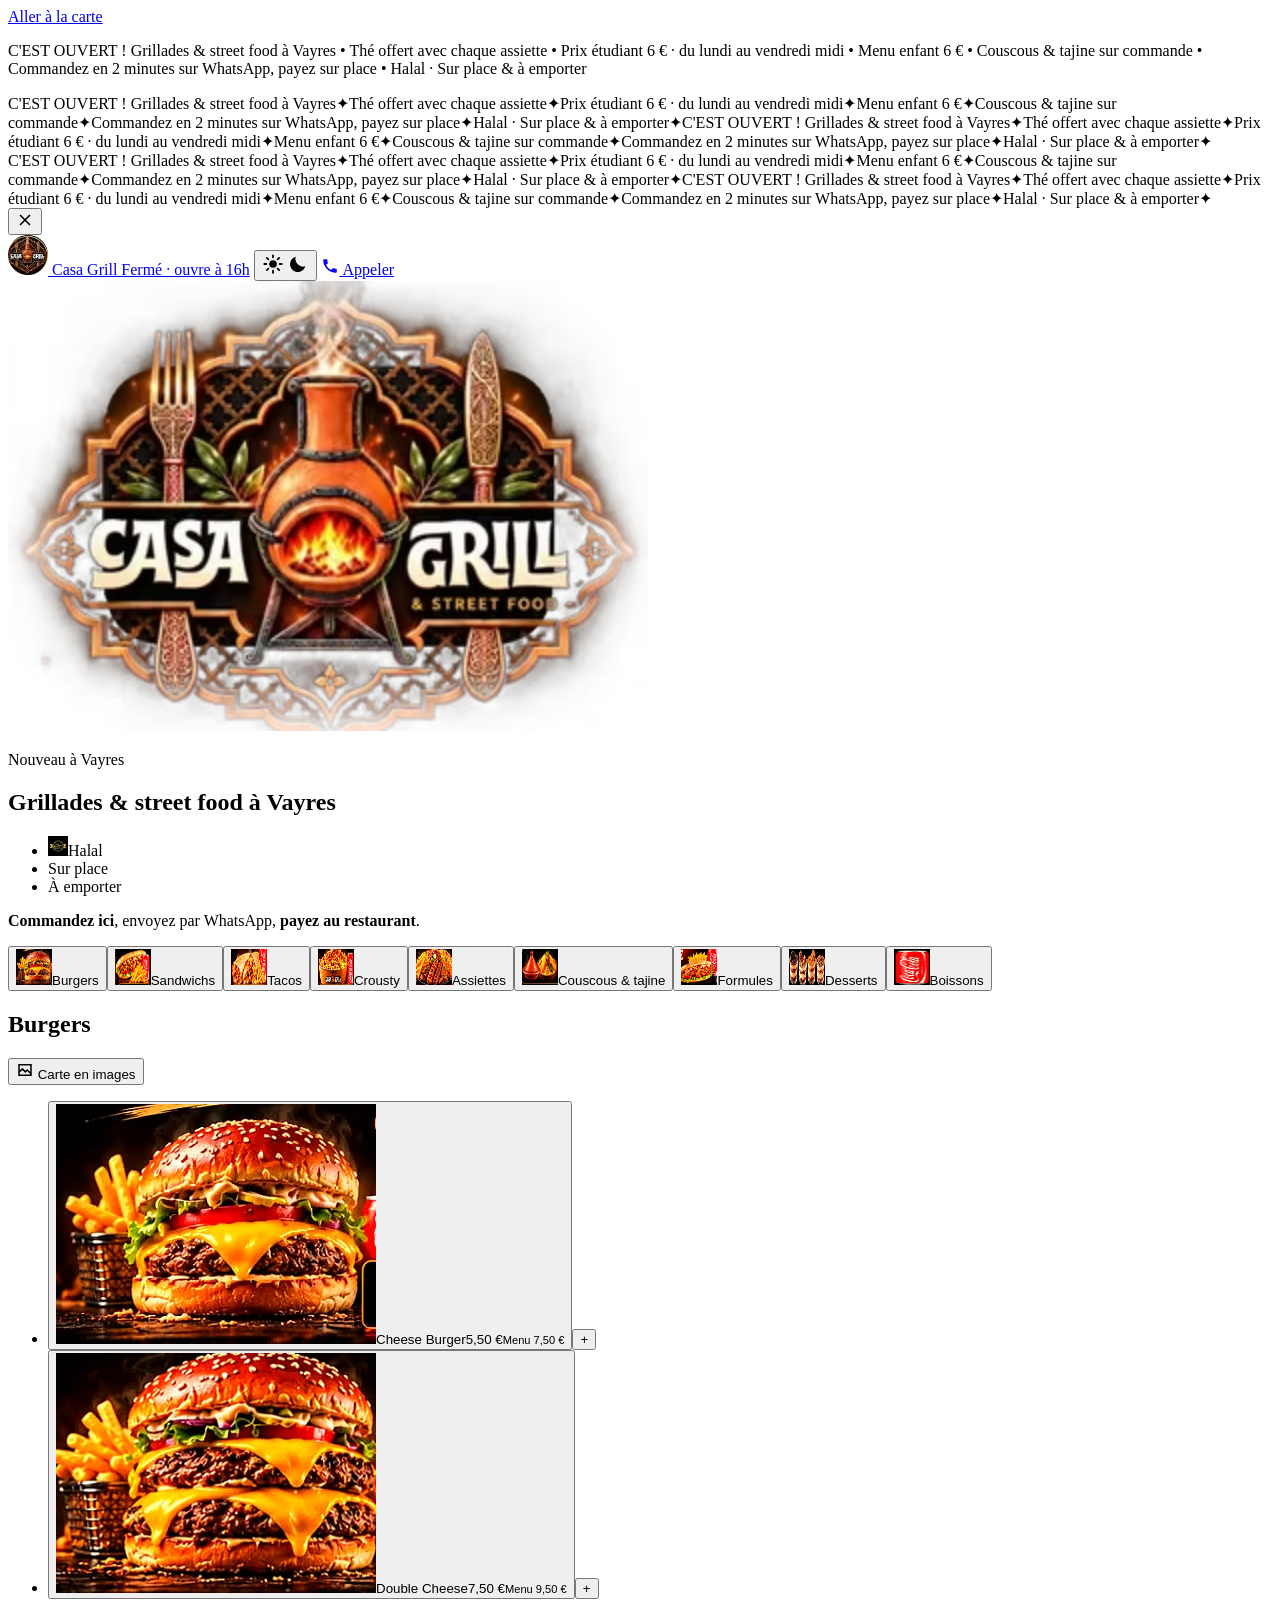
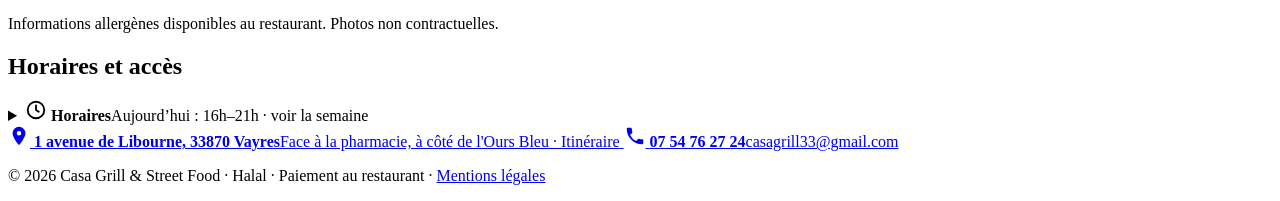
==== commit ead40425: "Version finale : ajout rapide, fiche produit guidée, adresse publique - Le « + » ajoute directement " ====
--- a/src/index.html
+++ b/src/index.html
@@ -34,6 +34,7 @@
   // Thème : sombre par défaut, choix mémorisé.
   try { var t = localStorage.getItem('cg-theme'); if (t === 'light' || t === 'dark') document.documentElement.dataset.theme = t; } catch (e) {}
 </script>
+<script>/*BANNER_BOOT*/</script>
 <style>/*INLINE_CSS*/</style>
 <script type="application/ld+json">
 {
@@ -134,6 +135,7 @@
   <section class="menu-section" id="carte" aria-label="La carte">
     <nav class="tabs" id="tabs" aria-label="Catégories de la carte">
       <div class="tabs__scroller" id="tabs-scroller" role="tablist"></div>
+      <button class="tabs__more" id="tabs-more" type="button" tabindex="-1" aria-hidden="true">›</button>
     </nav>
     <div class="wrap panel" id="panel" role="tabpanel" aria-labelledby="">
       <div class="panel__head">
